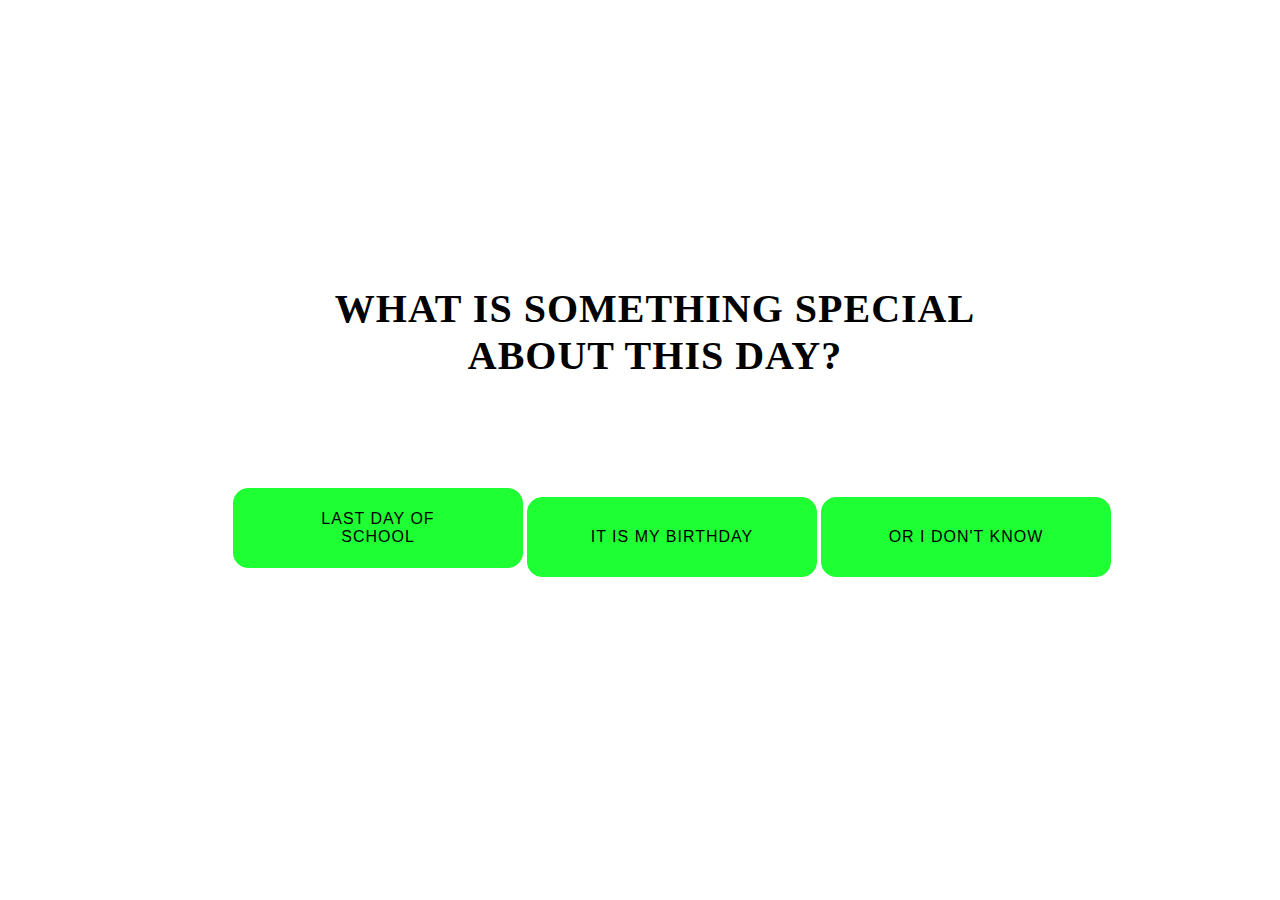
==== index.html @ f18af01b "Add files via upload" ====
<!DOCTYPE html>
<html>
<head>
    <style>
        body{
            background-color:white;
        }
        .btn { 
            text-transform: uppercase;
            letter-spacing: 1px;
            display: inline-block;
            border: 1px solid #1EFF34;
            color: #1EFF34;
            transition: all 300ms cubic-bezier(0.25, 0.32, 0.85, 0.58);
            z-index: 1;
            position: relative;
            font-size: inherit;
            overflow: hidden;
            padding: 0.8rem 3rem;
            margin-block-start: 2rem;
            color: #000000;
            border-radius: 15px;
            cursor: pointer;
            background-color: #1EFF34;
            height: 80px;
            width: 290px;
        }
        .main {
            padding-left: 225px;
        }
        h1 {
            padding: 250px 250px 50px 280px;
            font-size: 40px;
            color:black;
            text-transform: uppercase;
            letter-spacing: 1px;
            display: inline-block;   
            text-align: center;         
        }
    </style>
</head>
<body>
    <div id="main1">
        <h1>What is something special about this day?</h1>
        <div class="main">
           <button class="btn">Last day of school</button>
            <a href="first part.html"> <button class="btn">it is my Birthday</button></a>
            <button class="btn">Or I don't know</button>
        </div>
    </div>
    
</body>
</html>
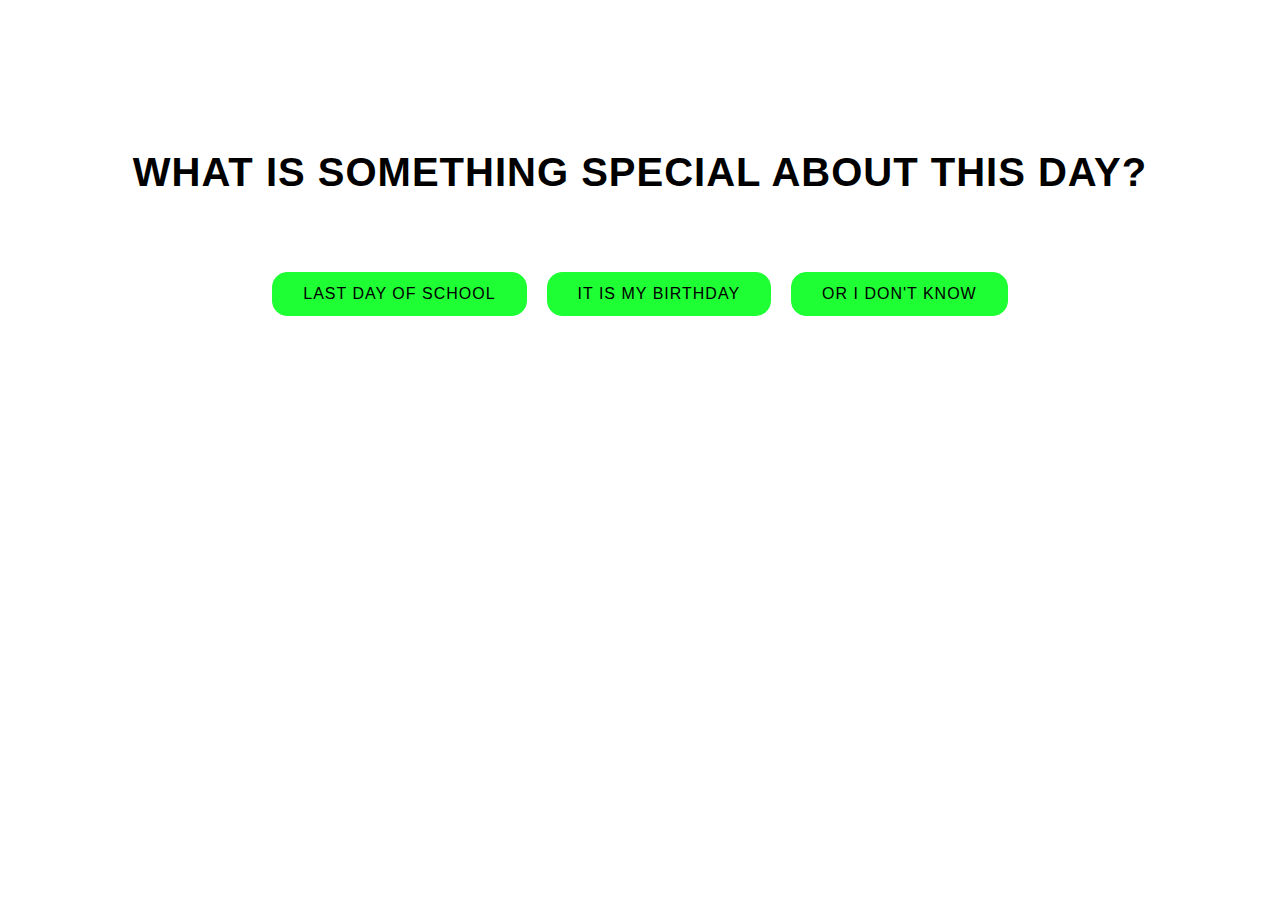
==== commit 7aba58e0: "Update index.html" ====
--- a/index.html
+++ b/index.html
@@ -1,41 +1,60 @@
 <!DOCTYPE html>
-<html>
+<html lang="en">
 <head>
+    <meta charset="UTF-8">
+    <meta name="viewport" content="width=device-width, initial-scale=1.0">
+    <title>Special Day</title>
     <style>
-        body{
-            background-color:white;
+        body {
+            background-color: white;
+            font-family: Arial, sans-serif; /* Adding a common font for better compatibility */
+            margin: 0; /* Remove default margin */
+            padding: 0; /* Remove default padding */
         }
-        .btn { 
+        .btn {
             text-transform: uppercase;
             letter-spacing: 1px;
             display: inline-block;
             border: 1px solid #1EFF34;
-            color: #1EFF34;
+            color: #000000; /* Correcting the color to black */
             transition: all 300ms cubic-bezier(0.25, 0.32, 0.85, 0.58);
-            z-index: 1;
-            position: relative;
-            font-size: inherit;
-            overflow: hidden;
-            padding: 0.8rem 3rem;
-            margin-block-start: 2rem;
-            color: #000000;
+            font-size: 16px; /* Adjusting font size */
+            padding: 12px 30px; /* Adjusting padding for better spacing */
+            margin: 10px; /* Adding margin for spacing between buttons */
             border-radius: 15px;
             cursor: pointer;
             background-color: #1EFF34;
-            height: 80px;
-            width: 290px;
+            text-decoration: none; /* Removing underline from buttons */
+            text-align: center;
+            width: 100%; /* Making buttons full width on small screens */
+            max-width: 290px; /* Limiting maximum width for larger screens */
+            box-sizing: border-box; /* Ensuring padding and border are included in width */
         }
         .main {
-            padding-left: 225px;
+            text-align: center;
+            padding: 20px; /* Adding padding for spacing */
         }
         h1 {
-            padding: 250px 250px 50px 280px;
-            font-size: 40px;
-            color:black;
+            text-align: center;
+            font-size: 24px; /* Adjusting font size */
             text-transform: uppercase;
             letter-spacing: 1px;
-            display: inline-block;   
-            text-align: center;         
+            margin-top: 50px; /* Adjusting margin for top spacing */
+            color: black; /* Correcting the color to black */
+        }
+        @media (min-width: 768px) {
+            /* Adjusting layout for larger screens */
+            .main {
+                display: flex;
+                justify-content: center;
+            }
+            .btn {
+                width: auto; /* Reverting to auto width for larger screens */
+            }
+            h1 {
+                font-size: 40px; /* Restoring font size for larger screens */
+                padding: 100px 0 20px 0; /* Adjusting padding for larger screens */
+            }
         }
     </style>
 </head>
@@ -43,11 +62,10 @@
     <div id="main1">
         <h1>What is something special about this day?</h1>
         <div class="main">
-           <button class="btn">Last day of school</button>
-            <a href="first part.html"> <button class="btn">it is my Birthday</button></a>
+            <button class="btn">Last day of school</button>
+            <a href="first part.html" class="btn">It is my Birthday</a>
             <button class="btn">Or I don't know</button>
         </div>
     </div>
-    
 </body>
 </html>
